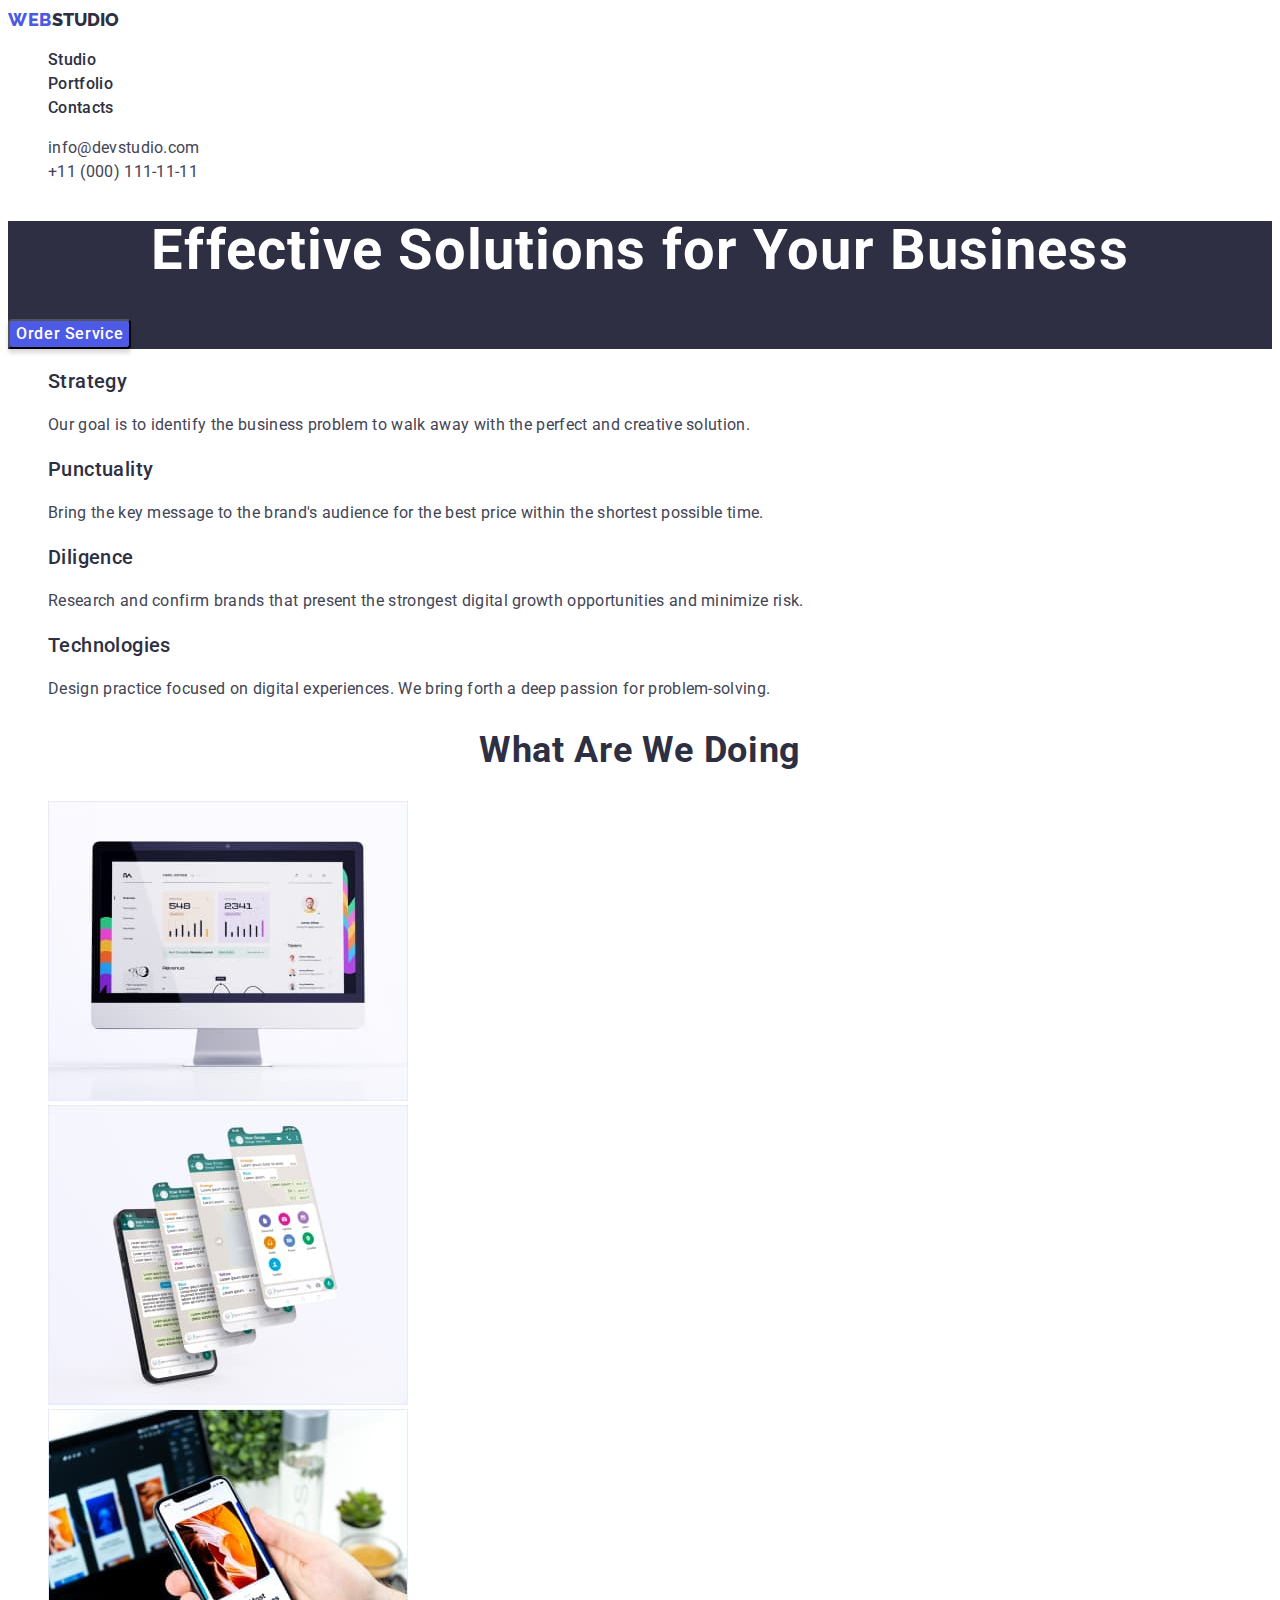
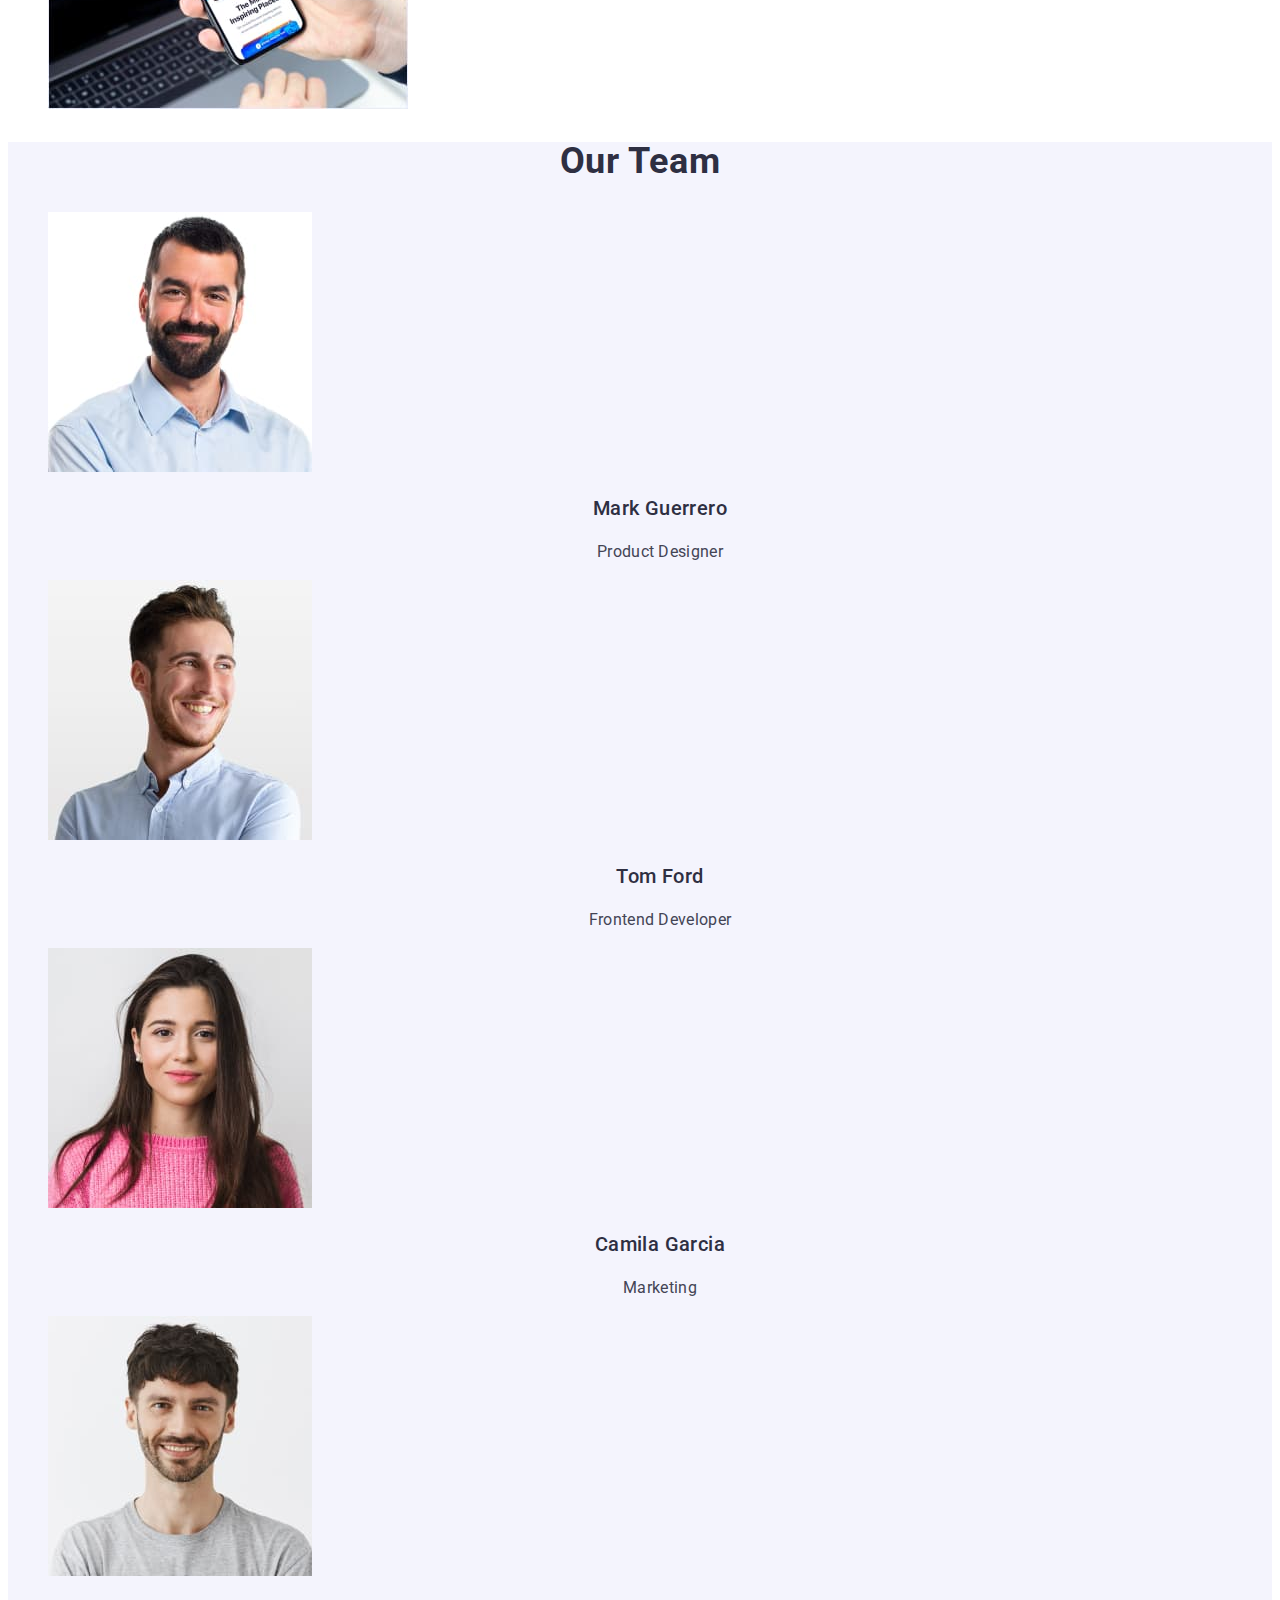
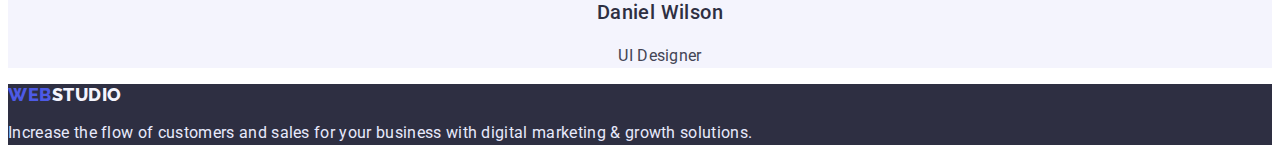
==== index.html @ e2123d5b "Initial commit" ====
<!DOCTYPE html>
<html lang="en">
	<head>
		<meta charset="UTF-8" />
		<meta http-equiv="X-UA-Compatible" content="IE=edge" />
		<meta name="viewport" content="width=device-width, initial-scale=1.0" />
		<title>WebStudio</title>
		<link rel="preconnect" href="https://fonts.googleapis.com" />
		<link rel="preconnect" href="https://fonts.gstatic.com" crossorigin />
		<link
			href="https://fonts.googleapis.com/css2?family=Raleway:wght@800&family=Roboto:wght@400;500;700&display=swap"
			rel="stylesheet"
		/>
		<link rel="stylesheet" href="./css/styles.css" />
	</head>
	<body>
		<header class="header">
			<nav class="header-nav">
				<a href="./index.html" class="header-logo link"><span>Web</span>Studio</a>

				<ul class="header-list list">
					<li class="header-item"><a href="./index.html" class="header-link link">Studio</a></li>
					<li class="header-item"><a href="./portfolio.html" class="header-link link">Portfolio</a></li>
					<li class="header-item"><a href="" class="header-link link">Contacts</a></li>
				</ul>
			</nav>
			<address class="header-adress">
				<ul class="header-list-adress list">
					<li class="header-item-adress"
						><a href="mailto:info@devstudio.com" class="header-link-adress link">info@devstudio.com</a></li
					>
					<li class="header-item-adress"
						><a href="tel:+110001111111" class="header-link-adress link">+11 (000) 111-11-11</a></li
					>
				</ul>
			</address>
		</header>
		<main class="main">
			<section class="hero">
				<h1 class="hero-title">Effective Solutions for Your Business</h1>
				<button type="button" class="hero-btn btn">Order Service</button>
			</section>

			<section class="features">
				<h2 hidden>features</h2>
				<ul class="features-list list">
					<li class="features-item">
						<h3 class="secondary-features-title">Strategy</h3>
						<p class="title-description">
							Our goal is to identify the business problem to walk away with the perfect and creative solution.
						</p>
					</li>
					<li class="features-item">
						<h3 class="secondary-features-title">Punctuality</h3>
						<p class="title-description">
							Bring the key message to the brand's audience for the best price within the shortest possible time.
						</p>
					</li>

					<li class="features-item">
						<h3 class="secondary-features-title">Diligence</h3>
						<p class="title-description">
							Research and confirm brands that present the strongest digital growth opportunities and minimize risk.
						</p>
					</li>

					<li class="features-item">
						<h3 class="secondary-features-title">Technologies</h3>
						<p class="title-description">
							Design practice focused on digital experiences. We bring forth a deep passion for problem-solving.
						</p>
					</li>
				</ul>
			</section>
			<section class="works">
				<h2 class="works-title">What are we doing</h2>
				<ul class="works-list list">
					<li class="works-item">
						<img src="./images/section1.jpg" alt="our works" width="360" />
					</li>
					<li class="works-item">
						<img src="./images/section2.jpg" alt="our works" width="360" />
					</li>
					<li class="works-item">
						<img src="./images/section3.jpg" alt="our works" width="360" />
					</li>
				</ul>
			</section>
			<section class="team">
				<h2 class="team-title">Our Team</h2>
				<ul class="team-list list">
					<li class="team-item">
						<img src="./images/team_1.jpg" alt="team photo" width="264" />
						<h3 class="secondary-team-title">Mark Guerrero</h3>
						<p class="team-subtitle">Product Designer</p>
					</li>

					<li class="team-item">
						<img src="./images/team_2.jpg" alt="team photo" width="264" />
						<h3 class="secondary-team-title">Tom Ford</h3>
						<p class="team-subtitle">Frontend Developer</p>
					</li>

					<li class="team-item">
						<img src="./images/team_3.jpg" alt="team photo" width="264" />
						<h3 class="secondary-team-title">Camila Garcia</h3>
						<p class="team-subtitle">Marketing</p>
					</li>

					<li class="team-item">
						<img src="./images/team_4.jpg" alt="team photo" width="264" />
						<h3 class="secondary-team-title">Daniel Wilson</h3>
						<p class="team-subtitle">UI Designer</p>
					</li>
				</ul>
			</section>
		</main>
		<footer class="footer">
			<a href="./index.html" class="footer-link link"><span>Web</span>Studio</a>
			<p class="footer-text">
				Increase the flow of customers and sales for your business with digital marketing & growth solutions.
			</p>
		</footer>
	</body>
</html>
---- css/styles.css ----
:root {
	--main-btn-text-color: #4d5ae5;
	--secondary-title-color: #2e2f42;
	--background-btn-color: #404bbf;
}

body {
	font-family: "Roboto", sans-serif;
	color: #434455;
}
button {
}
.list {
	list-style-type: none;
}
.link {
	text-decoration: none;
}
.btn {
	cursor: pointer;
}
/* -----HEADER------ */
.header {
}
.header-nav {
}
.header-logo {
	font-family: "Raleway", sans-serif;
	font-weight: 800;
	font-size: 18px;
	line-height: 1.33;
	text-transform: uppercase;
	color: #2e2f42;
}
.header-logo > span {
	font-family: "Raleway", sans-serif;
	font-weight: 800;
	font-size: 18px;
	line-height: 1.33;
	letter-spacing: 0.03em;
	text-transform: uppercase;
	color: #4d5ae5;
}
.header-list {
}
.header-link {
	font-weight: 500;
	font-size: 16px;
	line-height: 1.5;
	letter-spacing: 0.02em;
	color: #2e2f42;
}
.header-link:hover,
.header-link:focus {
	color: #404bbf;
}
.header-item {
}
.header-adress {
}
.header-list-adress {
	font-style: normal;
}
.header-item-adress {
}
.header-link-adress {
	font-weight: 400;
	font-size: 16px;
	line-height: 1.5;
	letter-spacing: 0.02em;
	color: #434455;
}
.header-link-adress:hover,
.header-link-adress:focus {
	font-weight: 400;
	font-size: 16px;
	line-height: 1.5;
	letter-spacing: 0.02em;
	color: var(--background-btn-color);
}
/* -----HERO----- */
.main {
}
.hero {
	background: #2e2f42;
}
.hero-title {
	font-size: 56px;
	line-height: 1.07;
	text-align: center;
	letter-spacing: 0.02em;

	color: #ffffff;
}
.hero-btn {
	font-family: "Roboto", sans-serif;
	font-weight: 500;
	font-size: 16px;
	line-height: 1.5;
	letter-spacing: 0.04em;
	color: #ffffff;
	background: #4d5ae5;
	box-shadow: 0px 4px 4px rgba(0, 0, 0, 0.15);
	border-radius: 4px;
}
.hero-btn:hover,
.hero-btn:focus {
	font-weight: 500;
	font-size: 16px;
	line-height: 1.5;
	letter-spacing: 0.04em;
	color: #ffffff;
	background: var(--background-btn-color);
	box-shadow: 0px 4px 4px rgba(0, 0, 0, 0.15);
	border-radius: 4px;
}
/* ----feauters---- */

.features {
}
.features-list {
}
.features-item {
}
.secondary-features-title {
	font-weight: 500;
	font-size: 20px;
	line-height: 1.2;
	letter-spacing: 0.02em;
	color: var(--secondary-title-color);
}
.title-description {
	font-size: 16px;
	line-height: 1.5;
	letter-spacing: 0.02em;
	color: #434455;
}
/* ----our works---- */

.works {
}
.works-title {
	font-size: 36px;
	line-height: 1.11;
	text-align: center;
	letter-spacing: 0.02em;
	text-transform: capitalize;
	color: var(--secondary-title-color);
}
.works-list {
}
.works-item {
}

/* -----team---- */

.team {
	background: #f4f4fd;
}
.team-title {
	font-size: 36px;
	line-height: 1.11;
	text-align: center;
	letter-spacing: 0.02em;
	text-transform: capitalize;
	color: #2e2f42;
}
.team-list {
}
.team-item {
}
.secondary-team-title {
	font-weight: 500;
	font-size: 20px;
	line-height: 1.2;
	text-align: center;
	letter-spacing: 0.02em;
	color: var(--secondary-title-color);
}
.team-subtitle {
	font-size: 16px;
	line-height: 1.5;
	text-align: center;
	letter-spacing: 0.02em;
}
/* ----FOOTER--- */
.footer {
	background: #2e2f42;
}
.footer-link {
	font-family: "Raleway", sans-serif;
	font-style: normal;
	font-weight: 800;
	font-size: 18px;
	line-height: 1.17;
	display: flex;
	align-items: center;
	letter-spacing: 0.03em;
	text-transform: uppercase;
	color: #f4f4fd;
}
.footer-link > span {
	font-family: "Raleway", sans-serif;
	font-weight: 800;
	font-size: 18px;
	line-height: 1.17;
	display: flex;
	align-items: center;
	letter-spacing: 0.03em;
	text-transform: uppercase;
	color: #4d5ae5;
}

.footer-text {
	font-weight: 400;
	font-size: 16px;
	line-height: 1.5;
	letter-spacing: 0.02em;
	color: #e7e9fc;
}

/*------------------------------------------------PORTFOLIO------------------------------------------------ */
.filter-btns {
}
.filter-btn {
	font-family: "Roboto", sans-serif;
	font-style: normal;
	font-weight: 500;
	font-size: 16px;
	line-height: 24px;
	background: #f4f4fd;
	color: var(--main-btn-text-color);
}
.filter-btn:hover,
.filter-btn:focus {
	color: #ffffff;
	background: var(--background-btn-color);
	box-shadow: 0px 3px 1px rgba(0, 0, 0, 0.1), 0px 2px 1px rgba(0, 0, 0, 0.08), 0px 2px 2px rgba(0, 0, 0, 0.12);
}
/* --------links,apps-------- */
.links-list {
}
.links-item {
}
.links-effects {
}
.secondary-links-title {
	font-weight: 500;
	font-size: 20px;
	line-height: 1.2;
	letter-spacing: 0.02em;
	color: var(--secondary-title-color);
}
.links-description {
	font-size: 16px;
	line-height: 1.5;
	letter-spacing: 0.02em;
	color: #434455;
}
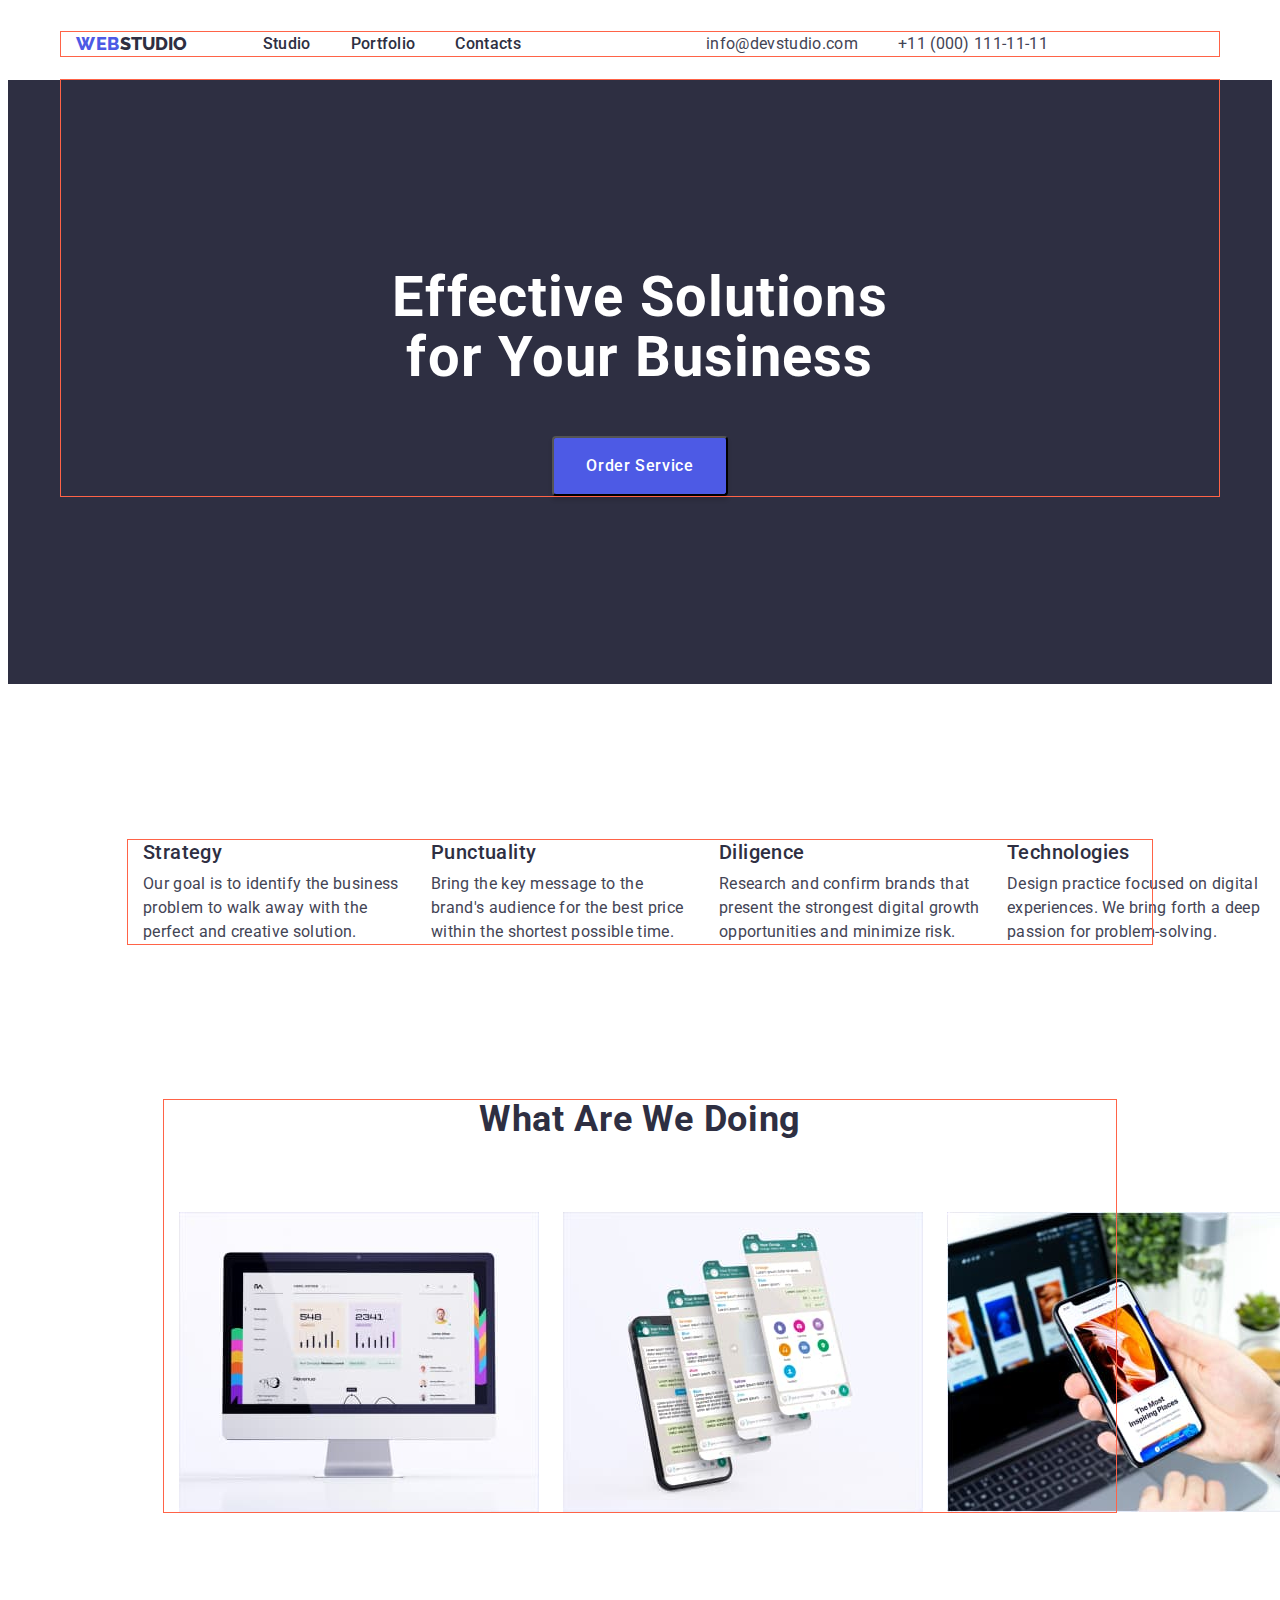
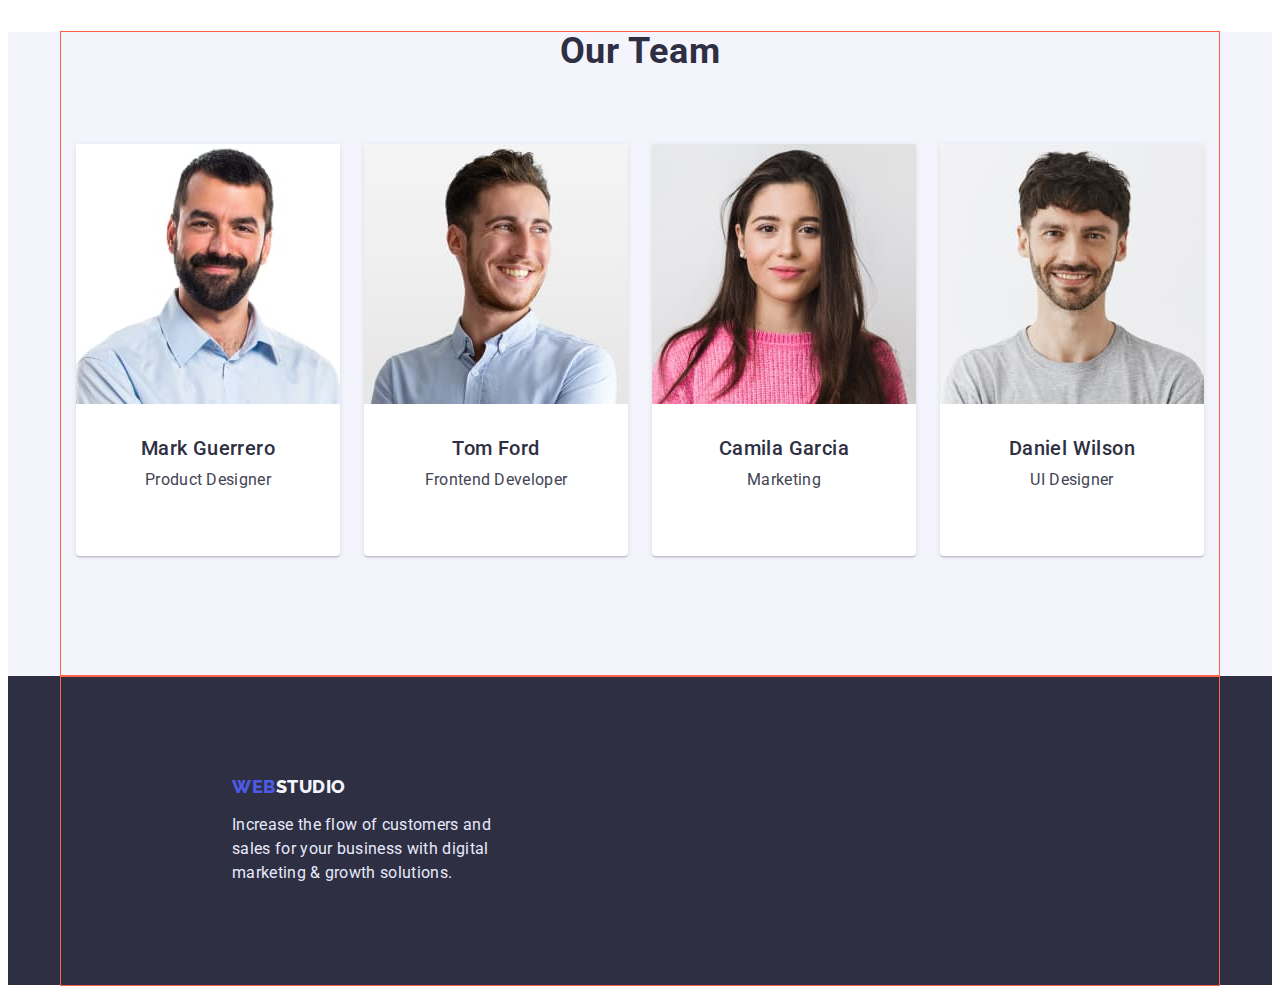
==== commit 64d5ab4c: "satrt write" ====
--- a/index.html
+++ b/index.html
@@ -15,33 +15,37 @@
 	</head>
 	<body>
 		<header class="header">
-			<nav class="header-nav">
-				<a href="./index.html" class="header-logo link"><span>Web</span>Studio</a>
+			<div class="container header-container">
+				<nav class="header-nav">
+					<a href="./index.html" class="header-logo link"><span>Web</span>Studio</a>
 
-				<ul class="header-list list">
-					<li class="header-item"><a href="./index.html" class="header-link link">Studio</a></li>
-					<li class="header-item"><a href="./portfolio.html" class="header-link link">Portfolio</a></li>
-					<li class="header-item"><a href="" class="header-link link">Contacts</a></li>
-				</ul>
-			</nav>
-			<address class="header-adress">
-				<ul class="header-list-adress list">
-					<li class="header-item-adress"
-						><a href="mailto:info@devstudio.com" class="header-link-adress link">info@devstudio.com</a></li
-					>
-					<li class="header-item-adress"
-						><a href="tel:+110001111111" class="header-link-adress link">+11 (000) 111-11-11</a></li
-					>
-				</ul>
-			</address>
+					<ul class="header-list list">
+						<li class="header-item"><a href="./index.html" class="header-link link">Studio</a></li>
+						<li class="header-item"><a href="./portfolio.html" class="header-link link">Portfolio</a></li>
+						<li class="header-item"><a href="" class="header-link link">Contacts</a></li>
+					</ul>
+				</nav>
+				<address class="header-adress ">
+					<ul class="header-list-adress list">
+						<li class="header-item-adress"
+							><a href="mailto:info@devstudio.com" class="header-link-adress-mail link">info@devstudio.com</a></li
+						>
+						<li class="header-item-adress"
+							><a href="tel:+110001111111" class="header-link-adress-tel link">+11 (000) 111-11-11</a></li
+						>
+					</ul>
+				</address>
+			</div>
 		</header>
 		<main class="main">
 			<section class="hero">
+				<div class="container">
 				<h1 class="hero-title">Effective Solutions for Your Business</h1>
 				<button type="button" class="hero-btn btn">Order Service</button>
 			</section>
 
 			<section class="features">
+				<div class="container">
 				<h2 hidden>features</h2>
 				<ul class="features-list list">
 					<li class="features-item">
@@ -71,8 +75,10 @@
 						</p>
 					</li>
 				</ul>
+				</div>
 			</section>
 			<section class="works">
+				<div class="container">
 				<h2 class="works-title">What are we doing</h2>
 				<ul class="works-list list">
 					<li class="works-item">
@@ -85,8 +91,10 @@
 						<img src="./images/section3.jpg" alt="our works" width="360" />
 					</li>
 				</ul>
+				</div>
 			</section>
 			<section class="team">
+				<div class="container">
 				<h2 class="team-title">Our Team</h2>
 				<ul class="team-list list">
 					<li class="team-item">
@@ -113,13 +121,17 @@
 						<p class="team-subtitle">UI Designer</p>
 					</li>
 				</ul>
+				</div>
 			</section>
 		</main>
 		<footer class="footer">
+			<div class="container">
 			<a href="./index.html" class="footer-link link"><span>Web</span>Studio</a>
 			<p class="footer-text">
 				Increase the flow of customers and sales for your business with digital marketing & growth solutions.
 			</p>
+			</div>
 		</footer>
+		
 	</body>
 </html>
--- a/css/styles.css
+++ b/css/styles.css
@@ -2,13 +2,35 @@
 	--main-btn-text-color: #4d5ae5;
 	--secondary-title-color: #2e2f42;
 	--background-btn-color: #404bbf;
+	--basic-margin: 40px;
 }
 
 body {
 	font-family: "Roboto", sans-serif;
 	color: #434455;
 }
+.container {
+	max-width: 1128px;
+	padding: 0 15px;
+	margin: 0 auto;
+	outline: 1px solid tomato;
+}
+h1,
+h2,
+h3,
+h4,
+h5,
+h6,
+p {
+	margin: 0 auto;
+}
+ul,
+ol {
+	margin: 0 auto;
+	padding: 0;
+}
 button {
+	display: block;
 }
 .list {
 	list-style-type: none;
@@ -19,10 +41,17 @@
 .btn {
 	cursor: pointer;
 }
+
+img {
+	display: block;
+}
 /* -----HEADER------ */
 .header {
+	padding-top: 24px;
+	padding-bottom: 24px;
 }
 .header-nav {
+	display: flex;
 }
 .header-logo {
 	font-family: "Raleway", sans-serif;
@@ -30,6 +59,7 @@
 	font-size: 18px;
 	line-height: 1.33;
 	text-transform: uppercase;
+	margin-right: 76px;
 	color: #2e2f42;
 }
 .header-logo > span {
@@ -42,6 +72,8 @@
 	color: #4d5ae5;
 }
 .header-list {
+	display: flex;
+	gap: var(--basic-margin);
 }
 .header-link {
 	font-weight: 500;
@@ -57,25 +89,52 @@
 .header-item {
 }
 .header-adress {
+	margin-left: auto;
 }
 .header-list-adress {
 	font-style: normal;
+	display: flex;
+	gap: var(--basic-margin);
 }
 .header-item-adress {
 }
-.header-link-adress {
-	font-weight: 400;
-	font-size: 16px;
-	line-height: 1.5;
-	letter-spacing: 0.02em;
-	color: #434455;
-}
-.header-link-adress:hover,
-.header-link-adress:focus {
-	font-weight: 400;
-	font-size: 16px;
-	line-height: 1.5;
-	letter-spacing: 0.02em;
+.header-container {
+	display: flex;
+}
+.header-link-adress-mail {
+	font-weight: 400;
+	font-size: 16px;
+	line-height: 1.5;
+	letter-spacing: 0.02em;
+	width: 153px;
+	color: #434455;
+}
+.header-link-adress-tel {
+	font-weight: 400;
+	font-size: 16px;
+	line-height: 1.5;
+	letter-spacing: 0.02em;
+	width: 151px;
+	margin-right: 156px;
+	color: #434455;
+}
+.header-link-adress-mail:hover,
+.header-link-adress-mail:focus {
+	font-weight: 400;
+	font-size: 16px;
+	line-height: 1.5;
+	letter-spacing: 0.02em;
+	width: 153px;
+	color: var(--background-btn-color);
+}
+.header-link-adress-tel:hover,
+.header-link-adress-tel:focus {
+	font-weight: 400;
+	font-size: 16px;
+	line-height: 1.5;
+	letter-spacing: 0.02em;
+
+	width: 151px;
 	color: var(--background-btn-color);
 }
 /* -----HERO----- */
@@ -83,13 +142,16 @@
 }
 .hero {
 	background: #2e2f42;
+	padding-bottom: 188px;
 }
 .hero-title {
 	font-size: 56px;
 	line-height: 1.07;
 	text-align: center;
 	letter-spacing: 0.02em;
-
+	padding-top: 188px;
+	margin-bottom: 48px;
+	width: 496px;
 	color: #ffffff;
 }
 .hero-btn {
@@ -98,6 +160,11 @@
 	font-size: 16px;
 	line-height: 1.5;
 	letter-spacing: 0.04em;
+	padding: 16px 32px;
+	min-width: 169px;
+	margin: 0 auto;
+	display: block;
+
 	color: #ffffff;
 	background: #4d5ae5;
 	box-shadow: 0px 4px 4px rgba(0, 0, 0, 0.15);
@@ -114,11 +181,15 @@
 	box-shadow: 0px 4px 4px rgba(0, 0, 0, 0.15);
 	border-radius: 4px;
 }
+
 /* ----feauters---- */
 
 .features {
+	padding: 156px 120px;
 }
 .features-list {
+	display: flex;
+	gap: 24px;
 }
 .features-item {
 }
@@ -127,17 +198,24 @@
 	font-size: 20px;
 	line-height: 1.2;
 	letter-spacing: 0.02em;
+	width: 264px;
+
+	margin-bottom: 8px;
+
 	color: var(--secondary-title-color);
 }
 .title-description {
 	font-size: 16px;
 	line-height: 1.5;
 	letter-spacing: 0.02em;
+	width: 264px;
+
 	color: #434455;
 }
 /* ----our works---- */
 
 .works {
+	padding: 0 156px 120px;
 }
 .works-title {
 	font-size: 36px;
@@ -145,9 +223,12 @@
 	text-align: center;
 	letter-spacing: 0.02em;
 	text-transform: capitalize;
+	margin-bottom: 72px;
 	color: var(--secondary-title-color);
 }
 .works-list {
+	display: flex;
+	gap: 24px;
 }
 .works-item {
 }
@@ -156,6 +237,7 @@
 
 .team {
 	background: #f4f4fd;
+	padding-top: 156px 120px;
 }
 .team-title {
 	font-size: 36px;
@@ -163,11 +245,21 @@
 	text-align: center;
 	letter-spacing: 0.02em;
 	text-transform: capitalize;
+	margin-bottom: 72px;
 	color: #2e2f42;
 }
 .team-list {
+	display: flex;
+	gap: 24px;
 }
 .team-item {
+	background: #ffffff;
+	box-shadow: 0px 1px 6px rgba(46, 47, 66, 0.08), 0px 1px 1px rgba(46, 47, 66, 0.16), 0px 2px 1px rgba(46, 47, 66, 0.08);
+	border-radius: 0px 0px 4px 4px;
+	width: 264px;
+	height: 380px;
+	margin-bottom: 120px;
+	padding-bottom: 32px;
 }
 .secondary-team-title {
 	font-weight: 500;
@@ -175,6 +267,7 @@
 	line-height: 1.2;
 	text-align: center;
 	letter-spacing: 0.02em;
+	margin-top: 32px;
 	color: var(--secondary-title-color);
 }
 .team-subtitle {
@@ -182,6 +275,7 @@
 	line-height: 1.5;
 	text-align: center;
 	letter-spacing: 0.02em;
+	margin-top: 8px;
 }
 /* ----FOOTER--- */
 .footer {
@@ -197,6 +291,9 @@
 	align-items: center;
 	letter-spacing: 0.03em;
 	text-transform: uppercase;
+	margin-left: 156px;
+	padding-top: 100px;
+	margin-bottom: 16px;
 	color: #f4f4fd;
 }
 .footer-link > span {
@@ -216,18 +313,25 @@
 	font-size: 16px;
 	line-height: 1.5;
 	letter-spacing: 0.02em;
+	width: 264px;
+	margin-left: 156px;
+	padding-bottom: 100px;
 	color: #e7e9fc;
 }
 
 /*------------------------------------------------PORTFOLIO------------------------------------------------ */
 .filter-btns {
 }
+.filte-btn-list {
+}
+
 .filter-btn {
 	font-family: "Roboto", sans-serif;
 	font-style: normal;
 	font-weight: 500;
 	font-size: 16px;
 	line-height: 24px;
+
 	background: #f4f4fd;
 	color: var(--main-btn-text-color);
 }
@@ -239,8 +343,13 @@
 }
 /* --------links,apps-------- */
 .links-list {
+	margin-top: 72px;
+	display: flex;
+	flex-wrap: wrap;
+	gap: 24px;
 }
 .links-item {
+	margin-bottom: 48px;
 }
 .links-effects {
 }
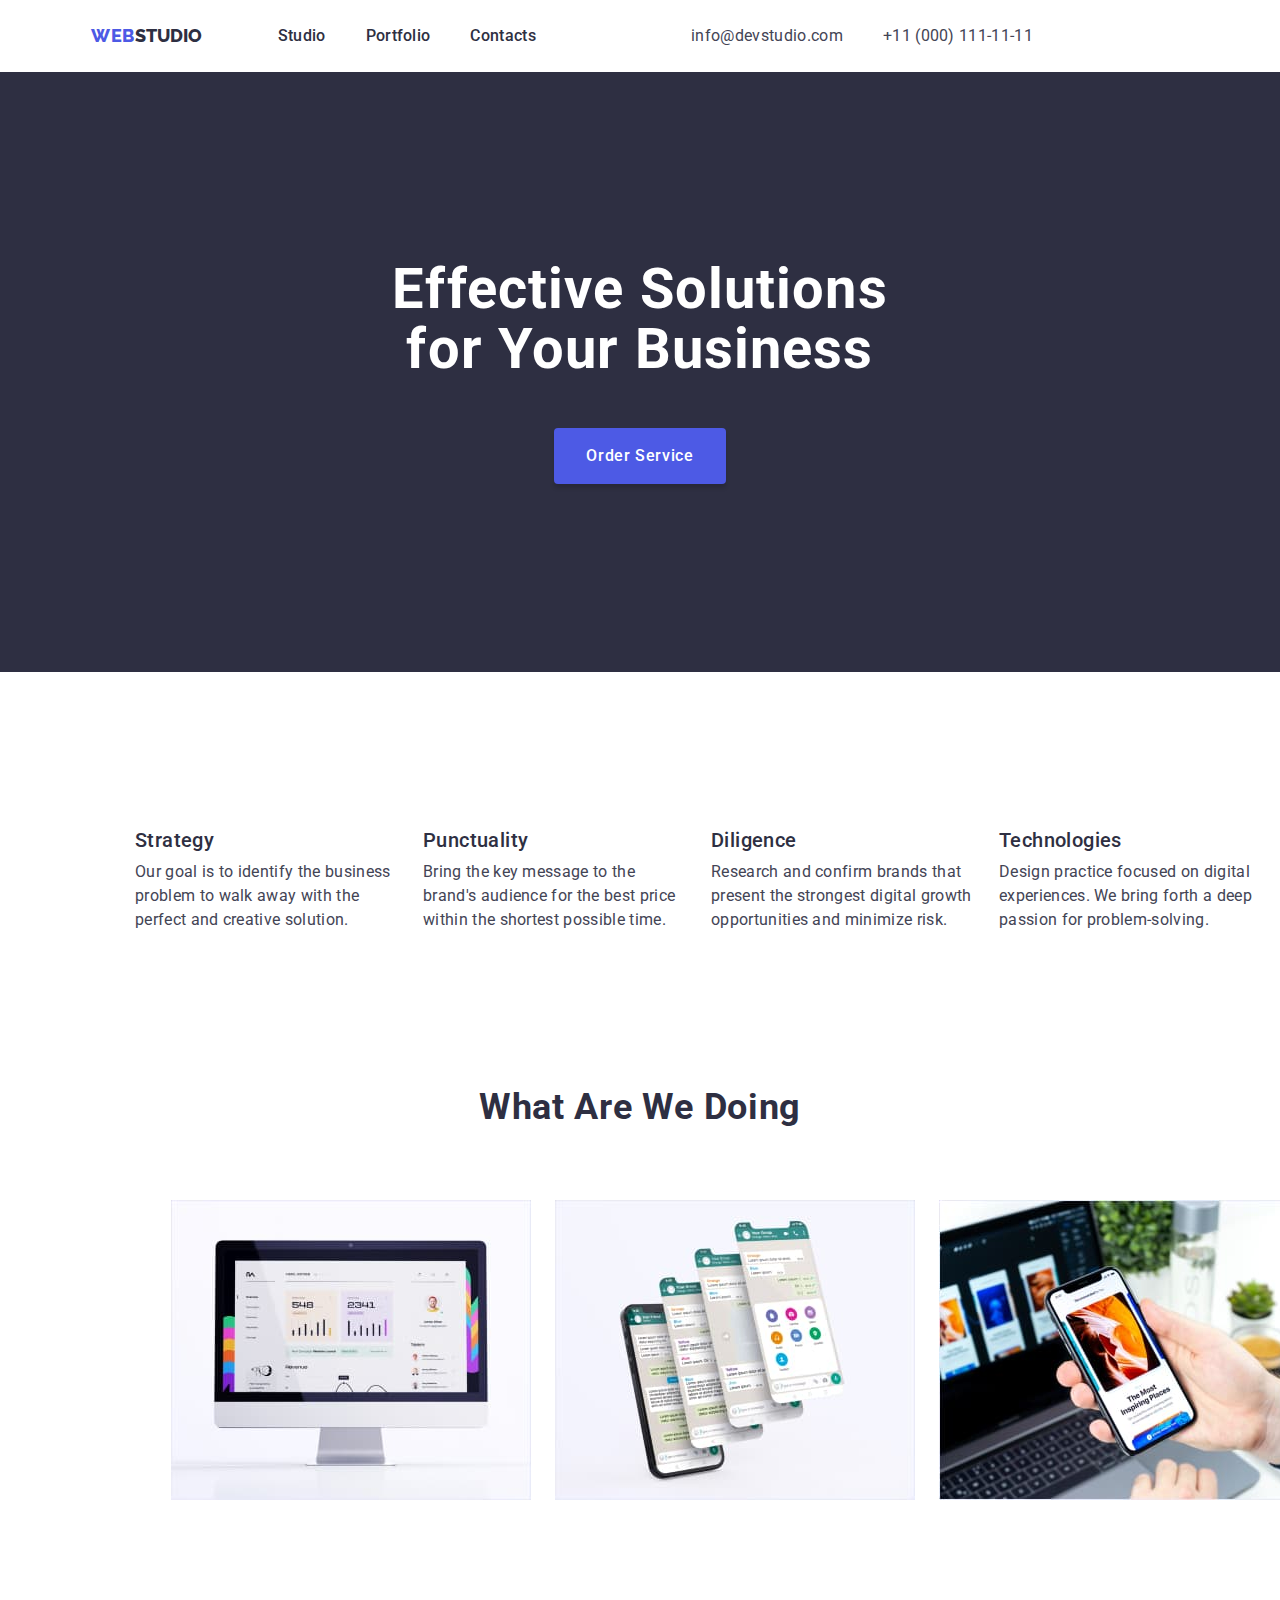
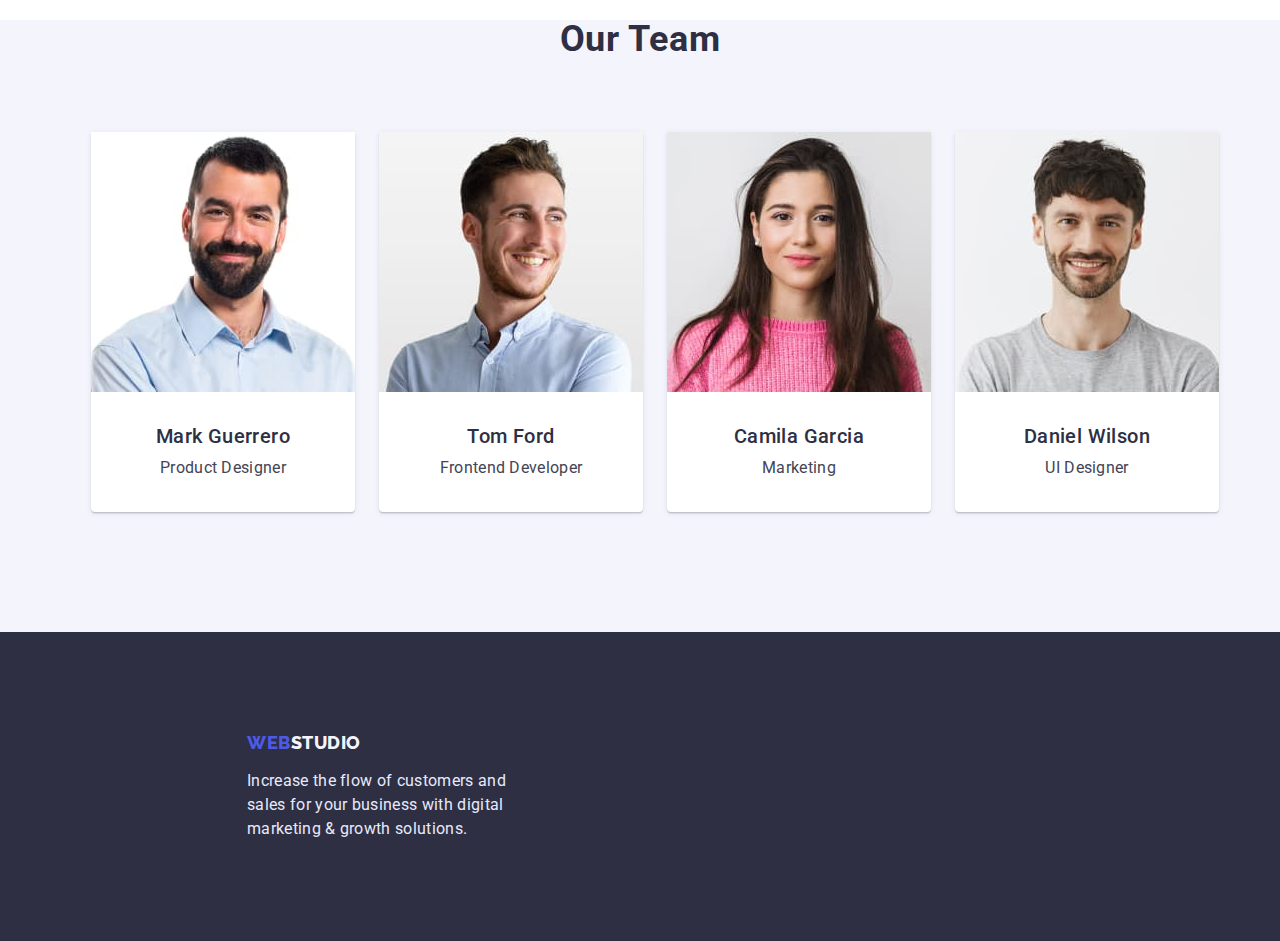
==== commit 5b3e013e: "fixed header, footer (border btn)" ====
--- a/index.html
+++ b/index.html
@@ -10,6 +10,13 @@
 		<link
 			href="https://fonts.googleapis.com/css2?family=Raleway:wght@800&family=Roboto:wght@400;500;700&display=swap"
 			rel="stylesheet"
+		/>
+		<link
+			rel="stylesheet"
+			href="https://cdnjs.cloudflare.com/ajax/libs/modern-normalize/1.1.0/modern-normalize.css"
+			integrity="sha512-Y0MM+V6ymRKN2zStTqzQ227DWhhp4Mzdo6gnlRnuaNCbc+YN/ZH0sBCLTM4M0oSy9c9VKiCvd4Jk44aCLrNS5Q=="
+			crossorigin="anonymous"
+			referrerpolicy="no-referrer"
 		/>
 		<link rel="stylesheet" href="./css/styles.css" />
 	</head>
@@ -25,7 +32,7 @@
 						<li class="header-item"><a href="" class="header-link link">Contacts</a></li>
 					</ul>
 				</nav>
-				<address class="header-adress ">
+				<address class="header-adress">
 					<ul class="header-list-adress list">
 						<li class="header-item-adress"
 							><a href="mailto:info@devstudio.com" class="header-link-adress-mail link">info@devstudio.com</a></li
@@ -40,98 +47,106 @@
 		<main class="main">
 			<section class="hero">
 				<div class="container">
-				<h1 class="hero-title">Effective Solutions for Your Business</h1>
-				<button type="button" class="hero-btn btn">Order Service</button>
+					<h1 class="hero-title">Effective Solutions for Your Business</h1>
+					<button type="button" class="hero-btn btn">Order Service</button>
+				</div>
 			</section>
 
 			<section class="features">
 				<div class="container">
-				<h2 hidden>features</h2>
-				<ul class="features-list list">
-					<li class="features-item">
-						<h3 class="secondary-features-title">Strategy</h3>
-						<p class="title-description">
-							Our goal is to identify the business problem to walk away with the perfect and creative solution.
-						</p>
-					</li>
-					<li class="features-item">
-						<h3 class="secondary-features-title">Punctuality</h3>
-						<p class="title-description">
-							Bring the key message to the brand's audience for the best price within the shortest possible time.
-						</p>
-					</li>
+					<h2 hidden>features</h2>
+					<ul class="features-list list">
+						<li class="features-item">
+							<h3 class="secondary-features-title">Strategy</h3>
+							<p class="title-description">
+								Our goal is to identify the business problem to walk away with the perfect and creative solution.
+							</p>
+						</li>
+						<li class="features-item">
+							<h3 class="secondary-features-title">Punctuality</h3>
+							<p class="title-description">
+								Bring the key message to the brand's audience for the best price within the shortest possible time.
+							</p>
+						</li>
 
-					<li class="features-item">
-						<h3 class="secondary-features-title">Diligence</h3>
-						<p class="title-description">
-							Research and confirm brands that present the strongest digital growth opportunities and minimize risk.
-						</p>
-					</li>
+						<li class="features-item">
+							<h3 class="secondary-features-title">Diligence</h3>
+							<p class="title-description">
+								Research and confirm brands that present the strongest digital growth opportunities and minimize risk.
+							</p>
+						</li>
 
-					<li class="features-item">
-						<h3 class="secondary-features-title">Technologies</h3>
-						<p class="title-description">
-							Design practice focused on digital experiences. We bring forth a deep passion for problem-solving.
-						</p>
-					</li>
-				</ul>
+						<li class="features-item">
+							<h3 class="secondary-features-title">Technologies</h3>
+							<p class="title-description">
+								Design practice focused on digital experiences. We bring forth a deep passion for problem-solving.
+							</p>
+						</li>
+					</ul>
 				</div>
 			</section>
 			<section class="works">
 				<div class="container">
-				<h2 class="works-title">What are we doing</h2>
-				<ul class="works-list list">
-					<li class="works-item">
-						<img src="./images/section1.jpg" alt="our works" width="360" />
-					</li>
-					<li class="works-item">
-						<img src="./images/section2.jpg" alt="our works" width="360" />
-					</li>
-					<li class="works-item">
-						<img src="./images/section3.jpg" alt="our works" width="360" />
-					</li>
-				</ul>
+					<h2 class="works-title">What are we doing</h2>
+					<ul class="works-list list">
+						<li class="works-item">
+							<img src="./images/section1.jpg" alt="our works" width="360" />
+						</li>
+						<li class="works-item">
+							<img src="./images/section2.jpg" alt="our works" width="360" />
+						</li>
+						<li class="works-item">
+							<img src="./images/section3.jpg" alt="our works" width="360" />
+						</li>
+					</ul>
 				</div>
 			</section>
 			<section class="team">
 				<div class="container">
-				<h2 class="team-title">Our Team</h2>
-				<ul class="team-list list">
-					<li class="team-item">
-						<img src="./images/team_1.jpg" alt="team photo" width="264" />
-						<h3 class="secondary-team-title">Mark Guerrero</h3>
-						<p class="team-subtitle">Product Designer</p>
-					</li>
+					<h2 class="team-title">Our Team</h2>
+					<ul class="team-list list">
+						<li class="team-item">
+							<img src="./images/team_1.jpg" alt="team photo" width="264" />
+							<div class="container-team">
+								<h3 class="secondary-team-title">Mark Guerrero</h3>
+								<p class="team-subtitle">Product Designer</p>
+							</div>
+						</li>
 
-					<li class="team-item">
-						<img src="./images/team_2.jpg" alt="team photo" width="264" />
-						<h3 class="secondary-team-title">Tom Ford</h3>
-						<p class="team-subtitle">Frontend Developer</p>
-					</li>
+						<li class="team-item">
+							<img src="./images/team_2.jpg" alt="team photo" width="264" />
+							<div class="container-team">
+								<h3 class="secondary-team-title">Tom Ford</h3>
+								<p class="team-subtitle">Frontend Developer</p>
+							</div>
+						</li>
 
-					<li class="team-item">
-						<img src="./images/team_3.jpg" alt="team photo" width="264" />
-						<h3 class="secondary-team-title">Camila Garcia</h3>
-						<p class="team-subtitle">Marketing</p>
-					</li>
+						<li class="team-item">
+							<img src="./images/team_3.jpg" alt="team photo" width="264" />
+							<div class="container-team">
+								<h3 class="secondary-team-title">Camila Garcia</h3>
+								<p class="team-subtitle">Marketing</p>
+							</div>
+						</li>
 
-					<li class="team-item">
-						<img src="./images/team_4.jpg" alt="team photo" width="264" />
-						<h3 class="secondary-team-title">Daniel Wilson</h3>
-						<p class="team-subtitle">UI Designer</p>
-					</li>
-				</ul>
+						<li class="team-item">
+							<img src="./images/team_4.jpg" alt="team photo" width="264" />
+							<div class="container-team">
+								<h3 class="secondary-team-title">Daniel Wilson</h3>
+								<p class="team-subtitle">UI Designer</p>
+							</div>
+						</li>
+					</ul>
 				</div>
 			</section>
 		</main>
 		<footer class="footer">
 			<div class="container">
-			<a href="./index.html" class="footer-link link"><span>Web</span>Studio</a>
-			<p class="footer-text">
-				Increase the flow of customers and sales for your business with digital marketing & growth solutions.
-			</p>
+				<a href="./index.html" class="footer-link link"><span>Web</span>Studio</a>
+				<p class="footer-text">
+					Increase the flow of customers and sales for your business with digital marketing & growth solutions.
+				</p>
 			</div>
 		</footer>
-		
 	</body>
 </html>
--- a/css/styles.css
+++ b/css/styles.css
@@ -2,7 +2,7 @@
 	--main-btn-text-color: #4d5ae5;
 	--secondary-title-color: #2e2f42;
 	--background-btn-color: #404bbf;
-	--basic-margin: 40px;
+	--basic-margin: 24px;
 }
 
 body {
@@ -13,7 +13,6 @@
 	max-width: 1128px;
 	padding: 0 15px;
 	margin: 0 auto;
-	outline: 1px solid tomato;
 }
 h1,
 h2,
@@ -30,7 +29,6 @@
 	padding: 0;
 }
 button {
-	display: block;
 }
 .list {
 	list-style-type: none;
@@ -47,8 +45,8 @@
 }
 /* -----HEADER------ */
 .header {
-	padding-top: 24px;
-	padding-bottom: 24px;
+	padding-top: var(--basic-margin);
+	padding-bottom: var(--basic-margin);
 }
 .header-nav {
 	display: flex;
@@ -73,7 +71,7 @@
 }
 .header-list {
 	display: flex;
-	gap: var(--basic-margin);
+	gap: 40px;
 }
 .header-link {
 	font-weight: 500;
@@ -94,7 +92,7 @@
 .header-list-adress {
 	font-style: normal;
 	display: flex;
-	gap: var(--basic-margin);
+	gap: 40px;
 }
 .header-item-adress {
 }
@@ -164,7 +162,7 @@
 	min-width: 169px;
 	margin: 0 auto;
 	display: block;
-
+	border: #4d5ae5;
 	color: #ffffff;
 	background: #4d5ae5;
 	box-shadow: 0px 4px 4px rgba(0, 0, 0, 0.15);
@@ -186,10 +184,11 @@
 
 .features {
 	padding: 156px 120px;
+	min-width: 1128px;
 }
 .features-list {
 	display: flex;
-	gap: 24px;
+	gap: var(--basic-margin);
 }
 .features-item {
 }
@@ -228,7 +227,7 @@
 }
 .works-list {
 	display: flex;
-	gap: 24px;
+	gap: var(--basic-margin);
 }
 .works-item {
 }
@@ -250,7 +249,7 @@
 }
 .team-list {
 	display: flex;
-	gap: 24px;
+	gap: var(--basic-margin);
 }
 .team-item {
 	background: #ffffff;
@@ -322,7 +321,12 @@
 /*------------------------------------------------PORTFOLIO------------------------------------------------ */
 .filter-btns {
 }
-.filte-btn-list {
+.filter-btn-list {
+	display: flex;
+	justify-content: center;
+	padding-top: 96px;
+	padding-bottom: 72px;
+	gap: var(--basic-margin);
 }
 
 .filter-btn {
@@ -331,29 +335,37 @@
 	font-weight: 500;
 	font-size: 16px;
 	line-height: 24px;
-
+	padding: 12px 24px;
+	border-radius: 4px;
+	border: solid #f4f4fd;
 	background: #f4f4fd;
 	color: var(--main-btn-text-color);
 }
 .filter-btn:hover,
 .filter-btn:focus {
+	border: solid #404bbf;
 	color: #ffffff;
 	background: var(--background-btn-color);
 	box-shadow: 0px 3px 1px rgba(0, 0, 0, 0.1), 0px 2px 1px rgba(0, 0, 0, 0.08), 0px 2px 2px rgba(0, 0, 0, 0.12);
 }
 /* --------links,apps-------- */
 .links-list {
-	margin-top: 72px;
 	display: flex;
 	flex-wrap: wrap;
-	gap: 24px;
+	gap: var(--basic-margin);
+	padding-bottom: 120px;
 }
 .links-item {
 	margin-bottom: 48px;
 }
+
+.links-item:nth-child(n + 7) {
+	margin: 0;
+}
 .links-effects {
 }
 .secondary-links-title {
+	margin-top: 32px;
 	font-weight: 500;
 	font-size: 20px;
 	line-height: 1.2;
@@ -361,8 +373,9 @@
 	color: var(--secondary-title-color);
 }
 .links-description {
-	font-size: 16px;
-	line-height: 1.5;
-	letter-spacing: 0.02em;
-	color: #434455;
-}
+	margin-top: 8px;
+	font-size: 16px;
+	line-height: 1.5;
+	letter-spacing: 0.02em;
+	color: #434455;
+}
